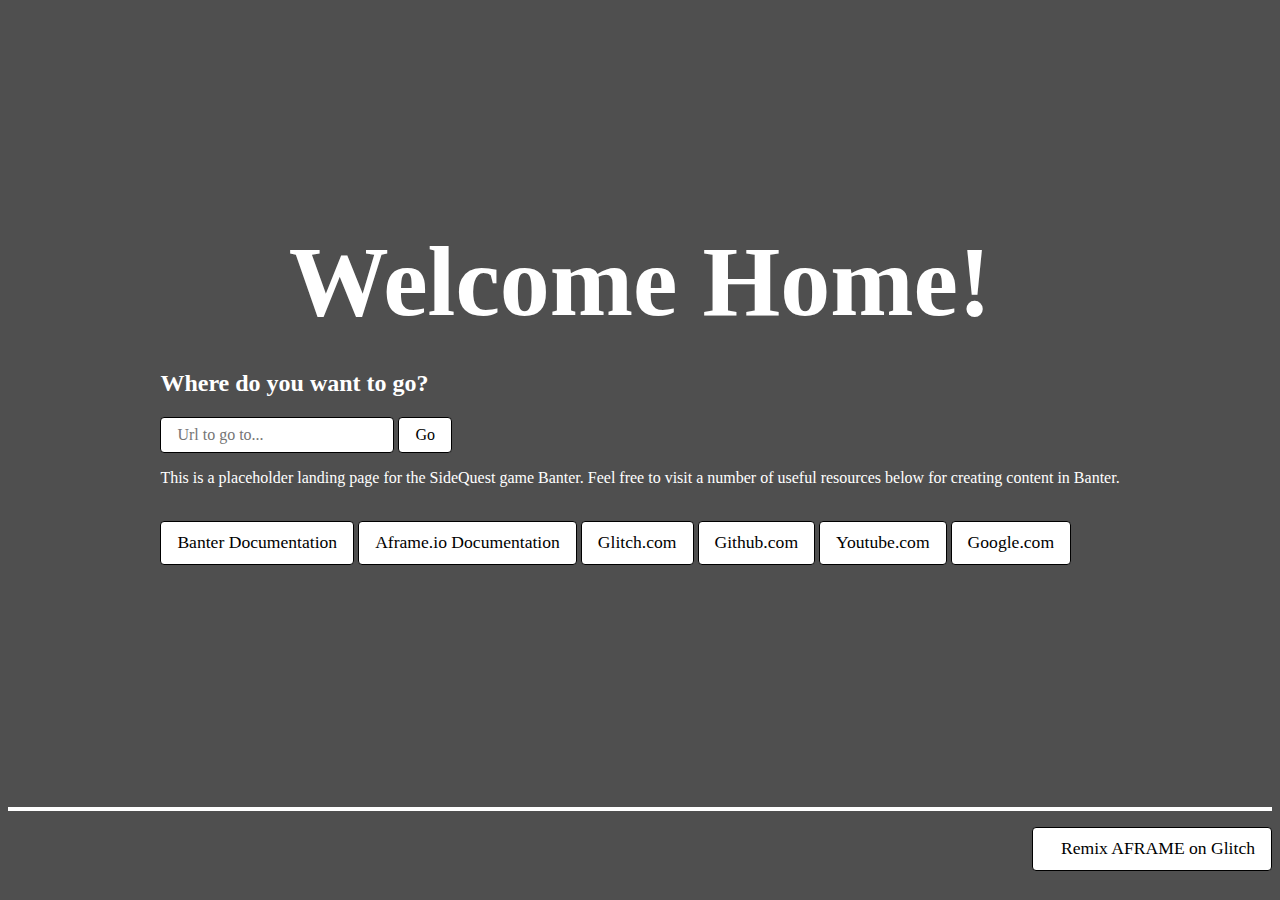
==== index.html @ 9f779af5 "💼😘 Checkpoint ./index.html:15574369/292 ./room-full.html:15574369/110 ./404.html:15574369/110" ====
<!DOCTYPE html>
<html lang="en">
  <head>
    <!--
      This is the page head - it contains info the browser uses to display the page
      You won't see what's in the head in the page
      Scroll down to the body element for the page content
    -->

    <meta charset="utf-8" />
    <meta name="viewport" content="width=device-width, initial-scale=1" />
    <link rel="icon" href="https://glitch.com/favicon.ico" />

    <!-- 
      This is an HTML comment
      You can write text in a comment and the content won't be visible in the page
    -->

    <title>Hello World!</title>

    <!-- Meta tags for SEO and social sharing -->
    <link rel="canonical" href="https://glitch-hello-website.glitch.me/" />
    <meta
      name="description"
      content="A simple website, built with Glitch. Remix it to get your own."
    />
    <meta name="robots" content="index,follow" />
    <meta property="og:title" content="Hello World!" />
    <meta property="og:type" content="article" />
    <meta property="og:url" content="https://glitch-hello-website.glitch.me/" />
    <meta
      property="og:description"
      content="A simple website, built with Glitch. Remix it to get your own."
    />
    <meta
      property="og:image"
      content="https://cdn.glitch.com/605e2a51-d45f-4d87-a285-9410ad350515%2Fhello-website-social.png?v=1616712748147"
    />
    <meta name="twitter:card" content="summary" />

    <!-- Import the webpage's stylesheet -->
    <link rel="stylesheet" href="/style.css" />

    <!-- Import the webpage's javascript file -->
    <script src="/script.js" defer></script>
  </head>
  <body>
    <!--
      This is the body of the page
      Look at the elements and see how they appear in the rendered page on the right
      Each element is defined using tags, with < and > indicating where each one opens and closes
      There are elements for sections of the page, images, text, and more
      The elements include attributes referenced in the CSS for the page style
    -->

    <!-- The wrapper and content divs set margins and positioning -->
    <div class="wrapper">
      <div class="content" role="main">
        <!-- This is the start of content for our page -->
        <h1 class="title">Welcome Home!</h1>

<!--         <img
          src="https://cdn.glitch.com/a9975ea6-8949-4bab-addb-8a95021dc2da%2Fillustration.svg?v=1618177344016"
          class="illustration"
          alt="Editor illustration"
          title="Click the image!"
        /> -->
        <!-- Instructions on using this project -->
        <div class="instructions">
          <h2>
            Where do you want to go? 
          </h2>
          
          <input id="gotToUrlString" placeholder="Url to go to..."/> <button id="goToUrl">
          Go
          </button>
          <script>
            let go = ()=>{
              let url = document.getElementById("gotToUrlString").value;
              if(!url.startsWith("https://") && !url.startsWith("http://")) {
                url = 'https://' + url;
              }
              window.location.href = url;
          };
          document.getElementById("goToUrl").addEventListener("click", go);
          document.getElementById("gotToUrlString").addEventListener("keyup", e => {
            if(e.keyCode === 13) {
              go();
            }
          });
          </script>
          <p>
            This is a placeholder landing page for the SideQuest game Banter. Feel free to visit a number of useful resources below for creating content in Banter.
            
          </p><br>
            <a class="btn--remix block" href="https://sidequestvr.github.io/Banter/">Banter Documentation</a>
            <a class="btn--remix block" href="https://aframe.io/docs/">Aframe.io Documentation</a>
            <a class="btn--remix block" href="https://glitch.com">Glitch.com</a>
            <a class="btn--remix block" href="https://github.com">Github.com</a>
            <a class="btn--remix block" href="https://youtube.com">Youtube.com</a>
            <a class="btn--remix block" href="https://google.com">Google.com</a>
          <!-- ADD BUTTON HERE -->
          
          <!-- Once you've added the button from the readme, click it in the page -->
          <!-- Check out the function in script.js to see how it works -->
        </div>
      </div>
    </div>
    <!-- The footer holds our remix button — you can use it for structure or cut it out ✂ -->
    <footer class="footer">
      <div class="links"></div>
      <a
        class="btn--remix"
        target="_top"
        href="https://glitch.com/~aframe"
      >
        <img
          src="https://cdn.glitch.com/605e2a51-d45f-4d87-a285-9410ad350515%2FLogo_Color.svg?v=1618199565140"
          alt=""
        />
        Remix AFRAME on Glitch
      </a>
    </footer>
  </body>
</html>
---- style.css ----
/******************************************************************************
START Glitch hello-app default styles

The styles in this section do some minimal CSS resets, set default fonts and 
colors, and handle the layout for our footer and "Remix on Glitch" button. If
you're new to CSS they may seem a little complicated, but you can scroll down
to this section's matching END comment to see page-specific styles.
******************************************************************************/


/* 
  The style rules specify elements by type and by attributes such as class and ID
  Each section indicates an element or elements, then lists the style properties to apply
  See if you can cross-reference the rules in this file with the elements in index.html
*/

/* Our default values set as CSS variables */
:root {
  --color-bg: #4f4f4f;
  --color-text-main: #ffffff;
  --color-primary: #ffffff;
  --wrapper-height: 87vh;
  --image-max-width: 300px;
  --image-margin: 3rem;
  --font-family: "HK Grotesk";
  --font-family-header: "HK Grotesk";
}

/* Basic page style resets */
* {
  box-sizing: border-box;
}
[hidden] {
  display: none !important;
}

/* Import fonts */
@font-face {
  font-family: HK Grotesk;
  src: url("https://cdn.glitch.me/605e2a51-d45f-4d87-a285-9410ad350515%2FHKGrotesk-Regular.otf?v=1603136326027")
    format("opentype");
}
@font-face {
  font-family: HK Grotesk;
  font-weight: bold;
  src: url("https://cdn.glitch.me/605e2a51-d45f-4d87-a285-9410ad350515%2FHKGrotesk-Bold.otf?v=1603136323437")
    format("opentype");
}

/* Our remix on glitch button */
.btn--remix {
  font-family: HK Grotesk;
  padding: 0.75rem 1rem;
  font-size: 1.1rem;
  line-height: 1rem;
  font-weight: 500;
  height: 2.75rem;
  align-items: center;
  cursor: pointer;
  background: #FFFFFF;
  border: 1px solid #000000;
  box-sizing: border-box;
  border-radius: 4px;
  text-decoration: none;
  color: #000;
  white-space: nowrap;
  margin-left: auto;
}
.btn--remix img {
  margin-right: 0.5rem;
}
.btn--remix:hover {
  background-color: #D0FFF1;
}
.block{
  display: inline-block;
  margin-bottom: 5px;
}

.border-divider{
  border-top: 4px solid #fff;
  margin: 1rem auto 0;
  padding: 1rem 0 0.75rem 0;
  width: 100%;
}

/* Navigation grid */
.footer {
  display: flex;
  justify-content: space-between;
  margin: 1rem auto 0;
  padding: 1rem 0 0.75rem 0;
  width: 100%;
  flex-wrap: wrap;
  border-top: 4px solid #fff;
}

.footer a:not(.btn--remix):link,
a:not(.btn--remix):visited {
  font-family: HK Grotesk;
  font-style: normal;
  font-weight: normal;
  font-size: 1.1rem;
  color: #000;
  text-decoration: none;
  border-style: none;
}
.footer a:hover {
  background: var(--color-primary);
}

.footer .links {
  padding: 0.5rem 1rem 1.5rem;
  white-space: nowrap;
}

.divider {
  padding: 0 1rem;
}
/******************************************************************************
END Glitch hello-app default styles
******************************************************************************/

body {
  font-family: HK Grotesk;
  background-color: var(--color-bg);
  color: var(--color-text-main)
}

/* Page structure */
.wrapper {
  min-height: var(--wrapper-height);
  display: grid;
  place-items: center;
  margin: 0 1rem;
}
.content {
  display: flex;
  flex-direction: column;
  align-items: center;
  justify-content: center;
}

/* Very light scaling for our illustration */
.title {
  color: #ffffff;
  font-family: HK Grotesk;
  font-style: normal;
  font-weight: bold;
  font-size: 100px;
  line-height: 105%;
  margin: 0;
}

/* Very light scaling for our illustration */
.illustration {
  max-width: 100%;
  max-height: var(--image-max-width);
  margin-top: var(--image-margin);
}

/* Instructions */
.instructions {
  margin: 1rem auto 0;
}

/* Button - Add it from the README instructions */
button,
input {
  font-family: inherit;
  font-size: 100%;
  background: #FFFFFF;
  border: 1px solid #000000;
  box-sizing: border-box;
  border-radius: 4px;
  padding: 0.5rem 1rem;
  transition: 500ms;
}

/* Subheading */
h2, h1 {
  color: #ffffff;
}

/* Interactive image */
.illustration:active {
  transform: translateY(5px);
}

/* Button dip
- Toggling this class on and off will move it down and up again
- The button transition property above determines the speed of the translate (500ms)
*/
.dipped {
  transform: translateY(5px);
}
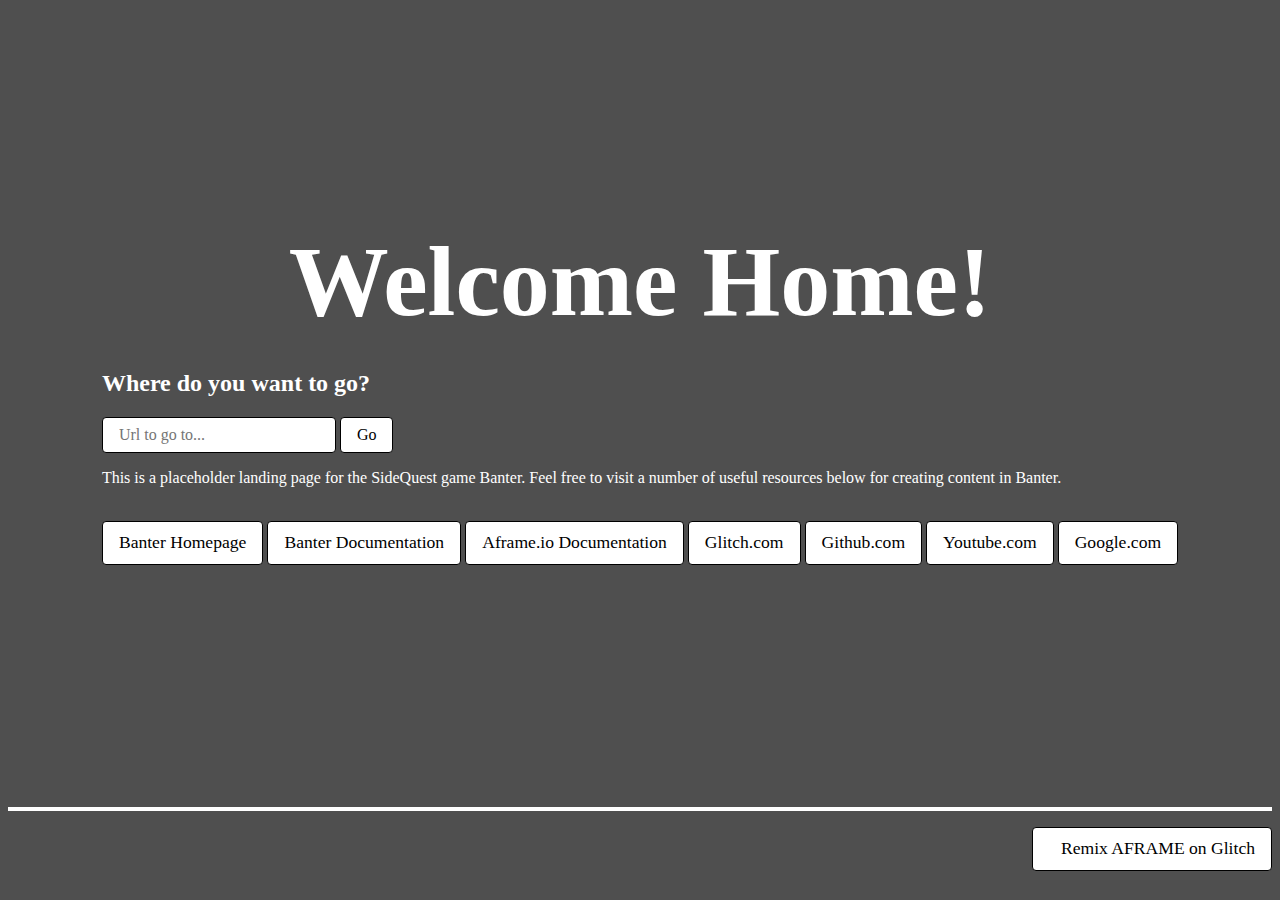
==== commit 8be206d5: "🍫😘 Checkpoint ./home-scene.html:11829164/160 ./index.html:11829164/228" ====
--- a/index.html
+++ b/index.html
@@ -93,7 +93,8 @@
             This is a placeholder landing page for the SideQuest game Banter. Feel free to visit a number of useful resources below for creating content in Banter.
             
           </p><br>
-            <a class="btn--remix block" href="https://sidequestvr.github.io/Banter/">Banter Documentation</a>
+            <a class="btn--remix block" href="https://bantervr.com">Banter Homepage</a>
+            <a class="btn--remix block" href="https://bantervr.com/documentation.html">Banter Documentation</a>
             <a class="btn--remix block" href="https://aframe.io/docs/">Aframe.io Documentation</a>
             <a class="btn--remix block" href="https://glitch.com">Glitch.com</a>
             <a class="btn--remix block" href="https://github.com">Github.com</a>
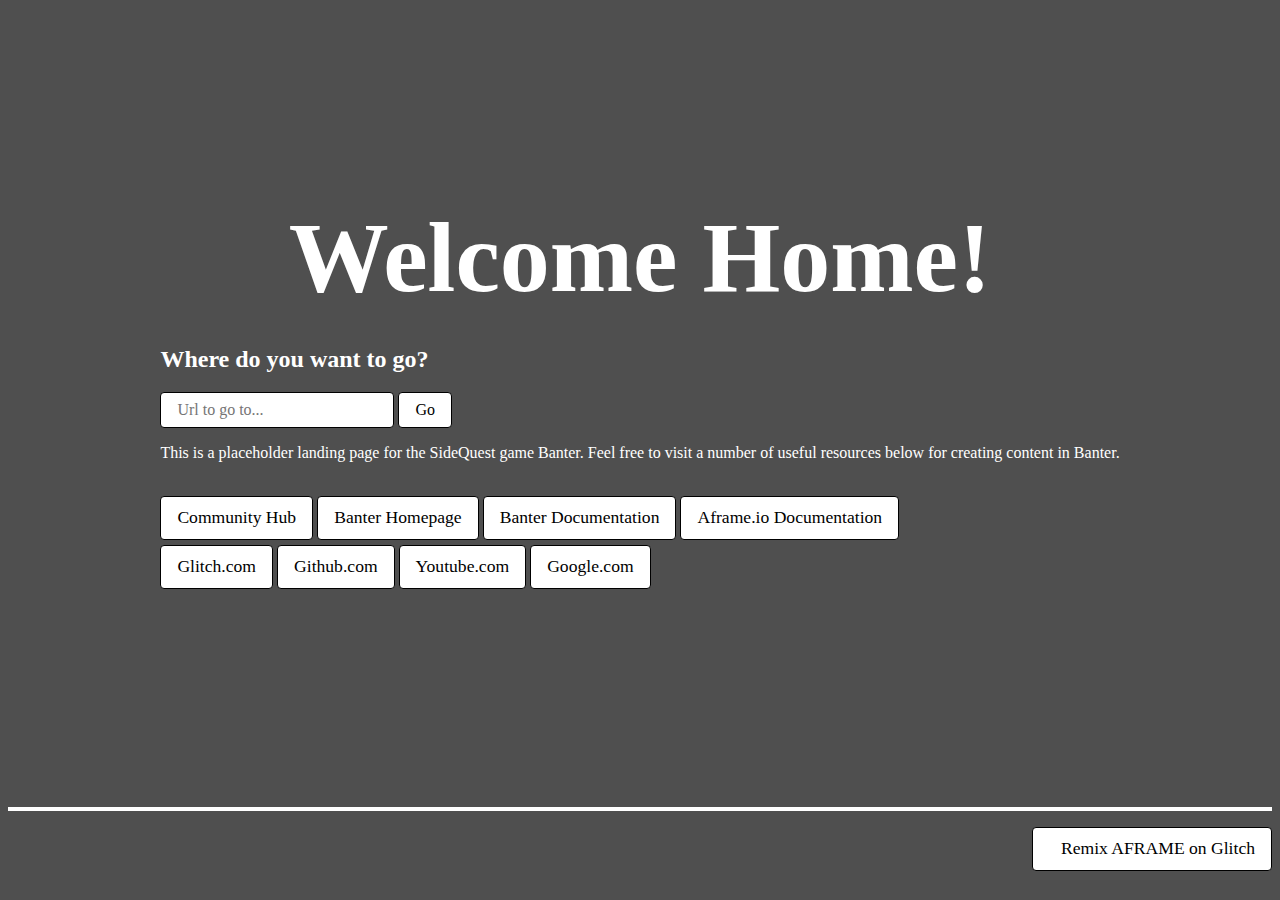
==== commit d89478de: "👩‍👩‍👦🐒 Checkpoint ./index.html:11829164/201" ====
--- a/index.html
+++ b/index.html
@@ -93,9 +93,11 @@
             This is a placeholder landing page for the SideQuest game Banter. Feel free to visit a number of useful resources below for creating content in Banter.
             
           </p><br>
+            <a class="btn--remix block" href="https://sq-community.glitch.me">Community Hub</a>
             <a class="btn--remix block" href="https://bantervr.com">Banter Homepage</a>
             <a class="btn--remix block" href="https://bantervr.com/documentation.html">Banter Documentation</a>
             <a class="btn--remix block" href="https://aframe.io/docs/">Aframe.io Documentation</a>
+            <br>
             <a class="btn--remix block" href="https://glitch.com">Glitch.com</a>
             <a class="btn--remix block" href="https://github.com">Github.com</a>
             <a class="btn--remix block" href="https://youtube.com">Youtube.com</a>
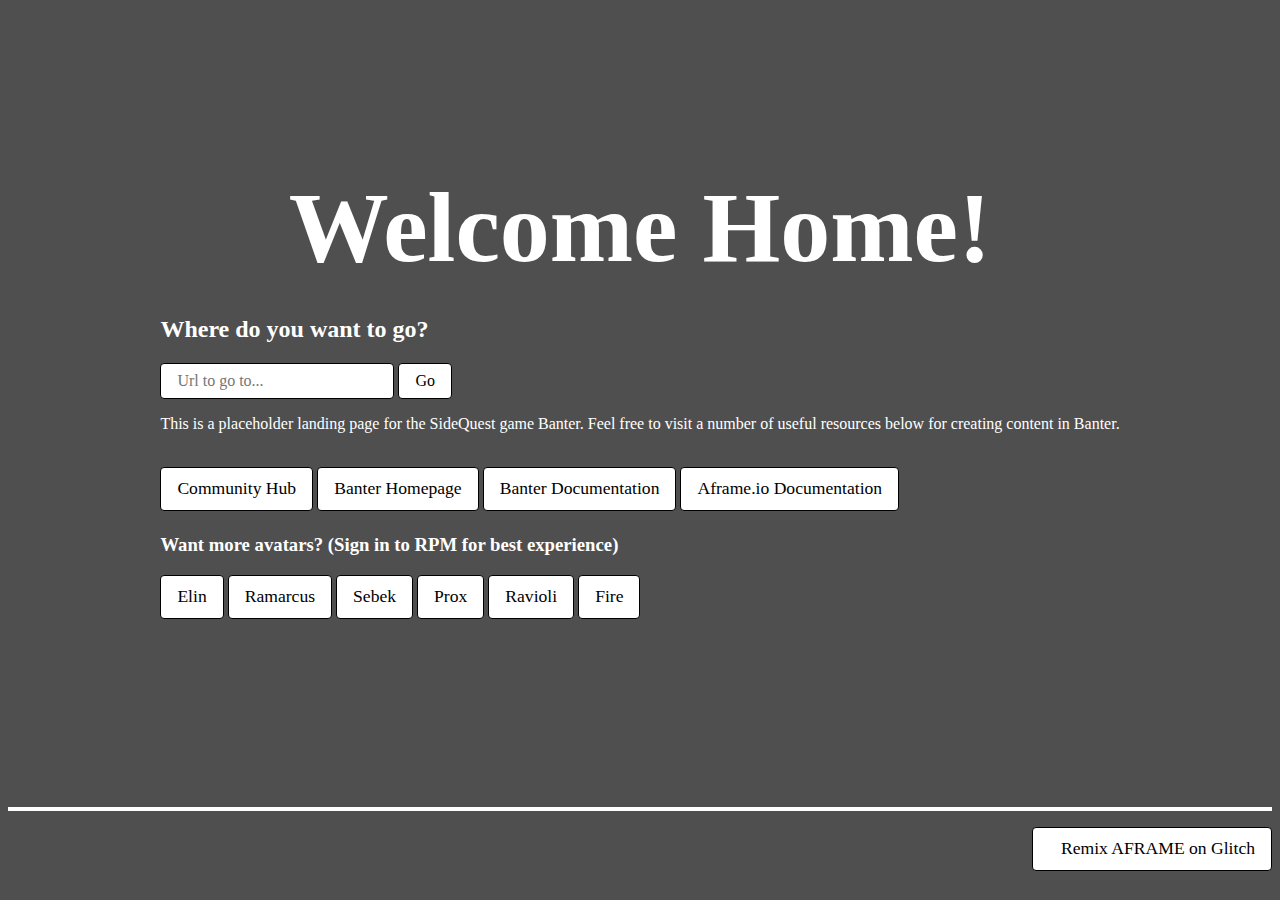
==== commit a8411594: "🏞🎇 Checkpoint ./index.html:15574369/1087" ====
--- a/index.html
+++ b/index.html
@@ -95,13 +95,19 @@
           </p><br>
             <a class="btn--remix block" href="https://sq-community.glitch.me">Community Hub</a>
             <a class="btn--remix block" href="https://bantervr.com">Banter Homepage</a>
-            <a class="btn--remix block" href="https://bantervr.com/documentation.html">Banter Documentation</a>
+            <a class="btn--remix block" href="https://bantervr.com/documentation">Banter Documentation</a>
             <a class="btn--remix block" href="https://aframe.io/docs/">Aframe.io Documentation</a>
-            <br>
-            <a class="btn--remix block" href="https://glitch.com">Glitch.com</a>
-            <a class="btn--remix block" href="https://github.com">Github.com</a>
-            <a class="btn--remix block" href="https://youtube.com">Youtube.com</a>
-            <a class="btn--remix block" href="https://google.com">Google.com</a>
+            
+            <h3>
+            Want more avatars? (Sign in to RPM for best experience)
+            </h3>
+            
+            <a class="btn--remix block" href="https://elinshangout.readyplayer.me/">Elin</a>
+            <a class="btn--remix block" href="https://ramarcus.readyplayer.me/">Ramarcus</a>
+            <a class="btn--remix block" href="https://sebek2435.readyplayer.me/">Sebek</a>
+            <a class="btn--remix block" href="https://proxybytes.readyplayer.me/ ">Prox</a>
+            <a class="btn--remix block" href="https://ravioli.readyplayer.me/">Ravioli</a>
+            <a class="btn--remix block" href="https://fire.readyplayer.me/">Fire</a>
           <!-- ADD BUTTON HERE -->
           
           <!-- Once you've added the button from the readme, click it in the page -->
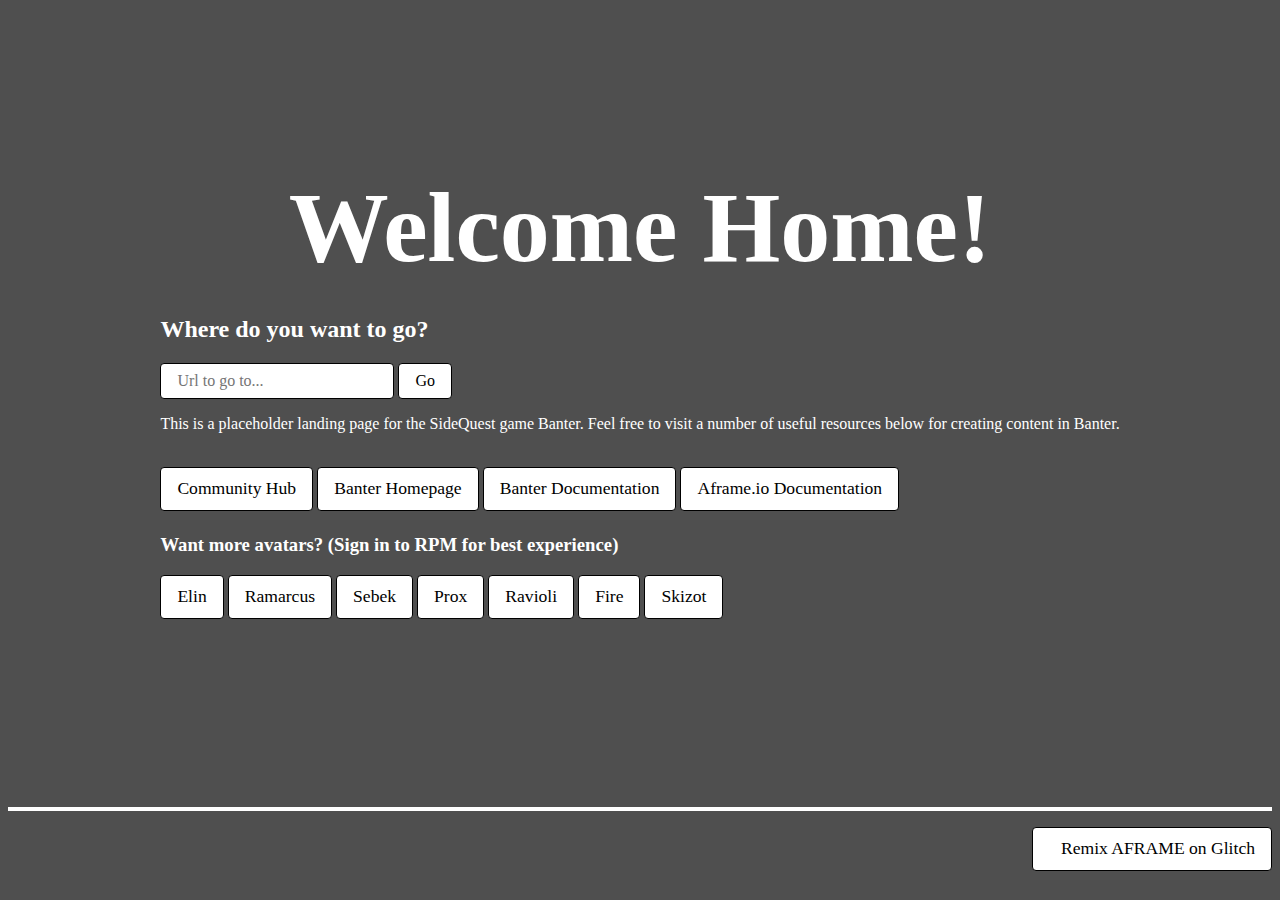
==== commit 0e49badf: "📚🚴 Checkpoint ./index.html:15574369/209" ====
--- a/index.html
+++ b/index.html
@@ -108,6 +108,8 @@
             <a class="btn--remix block" href="https://proxybytes.readyplayer.me/ ">Prox</a>
             <a class="btn--remix block" href="https://ravioli.readyplayer.me/">Ravioli</a>
             <a class="btn--remix block" href="https://fire.readyplayer.me/">Fire</a>
+            <a class="btn--remix block" href="https://skizot-banter.readyplayer.me/">Skizot</a>
+          
           <!-- ADD BUTTON HERE -->
           
           <!-- Once you've added the button from the readme, click it in the page -->
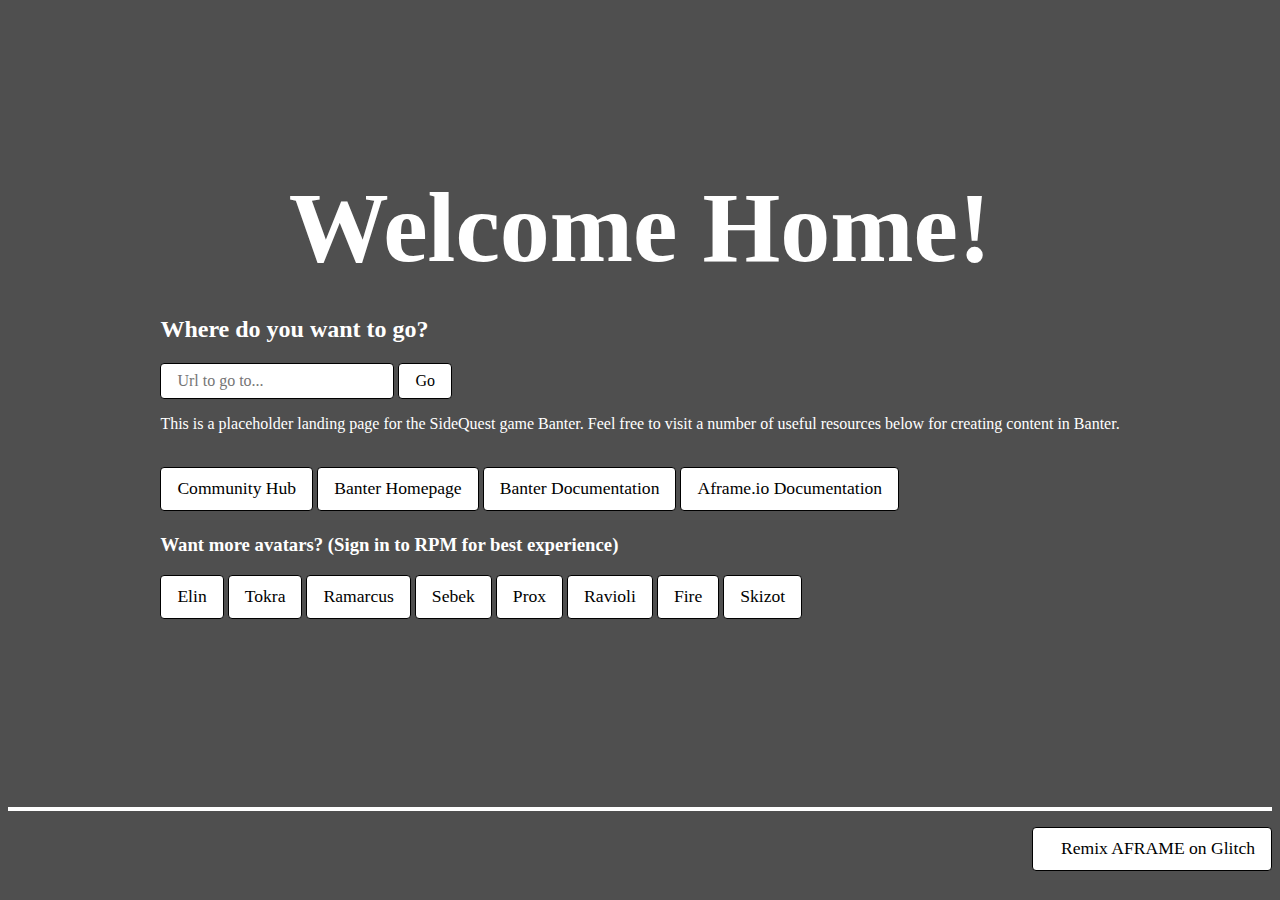
==== commit bf41a2d8: "👜🎪 Checkpoint ./index.html:15574369/119" ====
--- a/index.html
+++ b/index.html
@@ -103,6 +103,7 @@
             </h3>
             
             <a class="btn--remix block" href="https://elinshangout.readyplayer.me/">Elin</a>
+            <a class="btn--remix block" href="https://tokra.readyplayer.me/">Tokra</a>
             <a class="btn--remix block" href="https://ramarcus.readyplayer.me/">Ramarcus</a>
             <a class="btn--remix block" href="https://sebek2435.readyplayer.me/">Sebek</a>
             <a class="btn--remix block" href="https://proxybytes.readyplayer.me/ ">Prox</a>
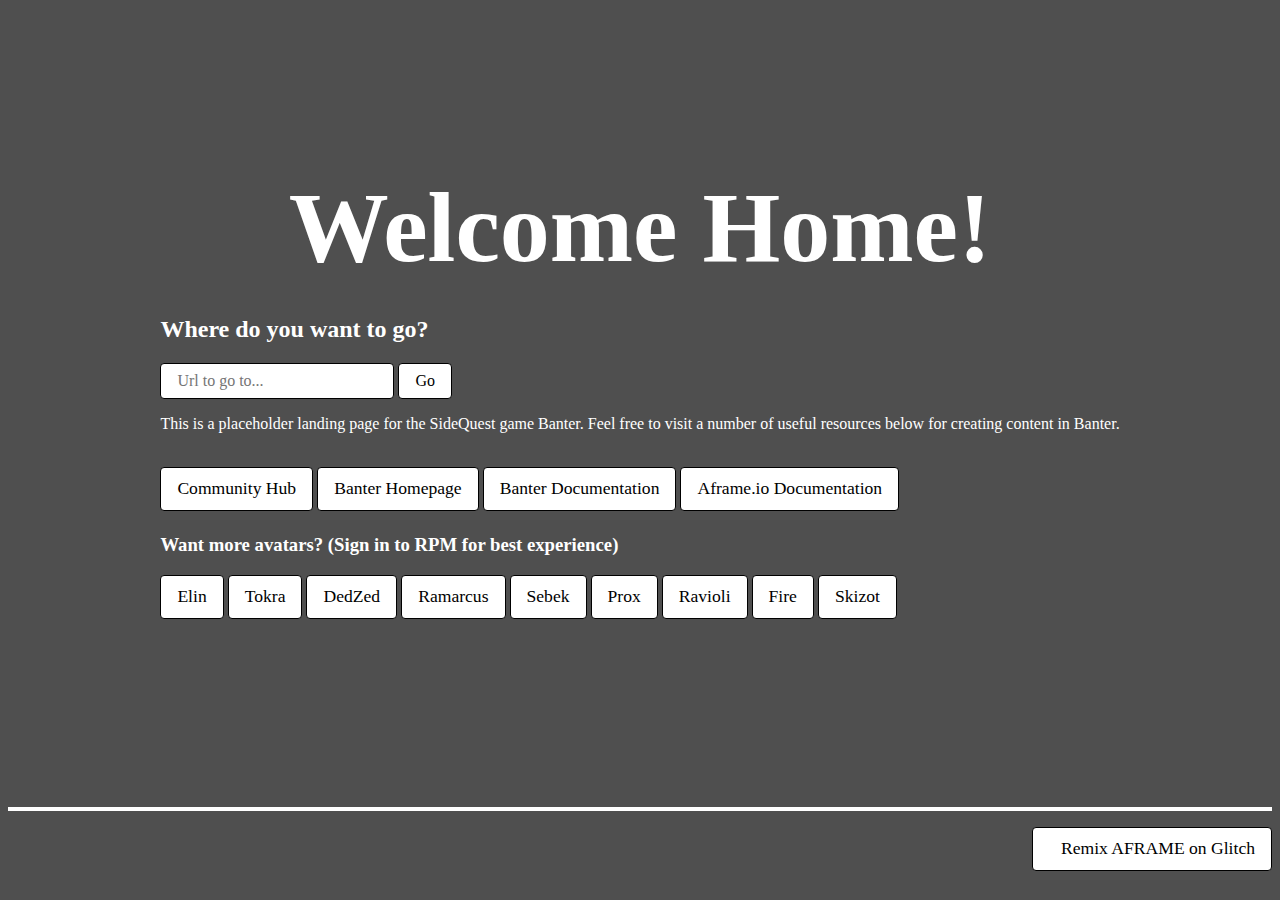
==== commit e6ab26d8: "🛫🔮 Checkpoint ./index.html:15574369/101" ====
--- a/index.html
+++ b/index.html
@@ -104,6 +104,7 @@
             
             <a class="btn--remix block" href="https://elinshangout.readyplayer.me/">Elin</a>
             <a class="btn--remix block" href="https://tokra.readyplayer.me/">Tokra</a>
+            <a class="btn--remix block" href="https://dedzed.readyplayer.me/">DedZed</a>
             <a class="btn--remix block" href="https://ramarcus.readyplayer.me/">Ramarcus</a>
             <a class="btn--remix block" href="https://sebek2435.readyplayer.me/">Sebek</a>
             <a class="btn--remix block" href="https://proxybytes.readyplayer.me/ ">Prox</a>
